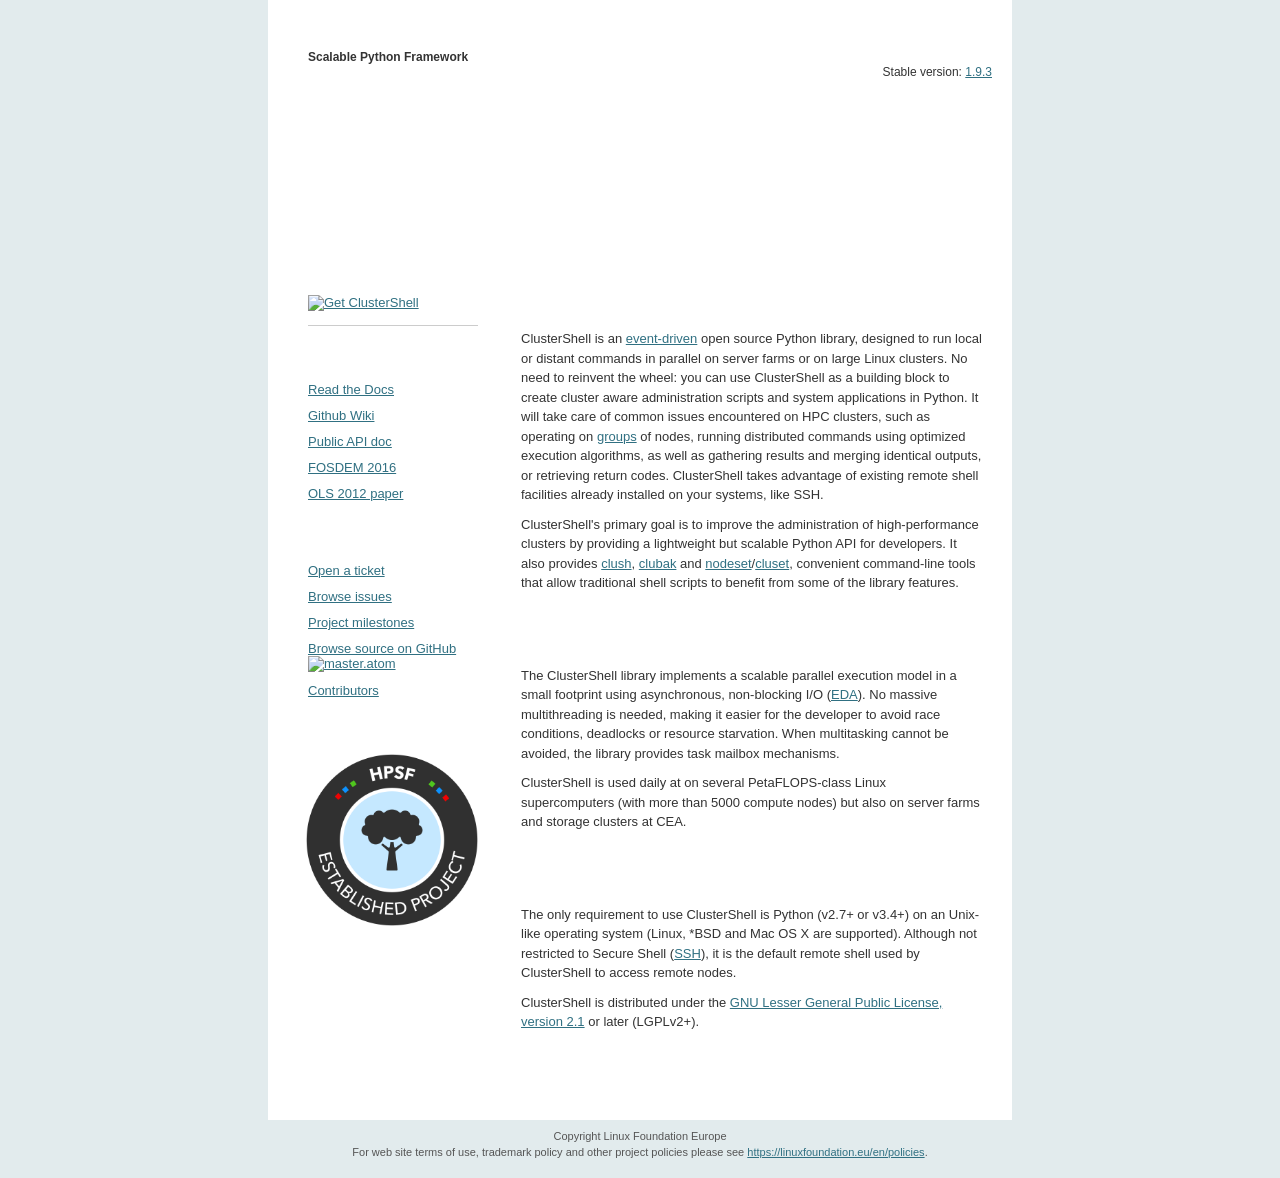
==== index.html @ 61e1e4eb "gh-pages: HPSF onboarding and link cleanup - Add LF Europe copyright/policies footer (two lines) - R" ====
<!DOCTYPE html PUBLIC "-//W3C//DTD XHTML 1.0 Strict//EN"
  "http://www.w3.org/TR/xhtml1/DTD/xhtml1-strict.dtd">
<html xmlns="http://www.w3.org/1999/xhtml" xml:lang="en" >
<head>
	<meta http-equiv="content-type" content="text/html; charset=iso-8859-1" />
	<meta name="keywords" content="linux, hpc, cluster, clustershell, nodeset, clush, clubak, git, eda, hpsf" />
	<meta name="description" content="Open Source ClusterShell Python Framework for scalable cluster administration" />
	<meta name="google-site-verification" content="XtGLtG8yFiXutnJZsmzmnYWXhLiLVua00gqdpdCaONA" />
	<meta name="robots" content="all" />
	<title>ClusterShell - Scalable Python Framework for cluster administration</title>
	<style type="text/css" media="all">
		@import "index.css";
	</style>
</head>

<body onload="window.defaultStatus='ClusterShell - Scalable Python Framework for cluster administration';" id="css-clustershell">

<div id="container">
	<div id="intro">
		<div id="pageHeader">
			<h1><span>ClusterShell</span></h1>
			<h2><span>Scalable Python Framework</span></h2>
		</div>

		<div id="quickSummary">
			<p class="p1"><span>Improve your cluster daily administration by using a scalable Python API and through provided command- line tools (clush, nodeset, ...)</span></p>
			<p class="p2"><span>Stable version: <a href="https://github.com/clustershell/clustershell/releases/tag/v1.9.3" title="Latest version">1.9.3</a></span></p>
		</div>

		<div id="why">
			<h3><span>Why you need ClusterShell</span></h3>
			<p class="p1">ClusterShell is an <a href="https://en.wikipedia.org/wiki/Event-driven_programming" title="Event-driven programming">event-driven</a> open source Python library, designed to run local or distant commands in parallel on server farms or on large Linux clusters. No need to reinvent the wheel: you can use ClusterShell as a building block to create cluster aware administration scripts and system applications in Python. It will take care of common issues encountered on HPC clusters, such as operating on <a href="https://clustershell.readthedocs.io/en/latest/config.html#node-groups" title="ClusterShell node groups">groups</a> of nodes, running distributed commands using optimized execution algorithms, as well as gathering results and merging identical outputs, or retrieving return codes. ClusterShell takes advantage of existing remote shell facilities already installed on your systems, like SSH.</p>
			<p class="p2"><span>ClusterShell's primary goal is to improve the administration of high-performance clusters by providing a lightweight but scalable Python API for developers. It also provides <a href="https://clustershell.readthedocs.io/en/latest/tools/clush.html" title="clush CLI tool">clush</a>, <a href="https://clustershell.readthedocs.io/en/latest/tools/clubak.html" title="clubak CLI tool">clubak</a> and <a href="https://clustershell.readthedocs.io/en/latest/tools/nodeset.html" title="nodeset CLI tool">nodeset</a>/<a href="https://clustershell.readthedocs.io/en/latest/tools/cluset.html" title="cluset CLI tool">cluset</a>, convenient command-line tools that allow traditional shell scripts to benefit from some of the library features.</span></p>
		</div>
	</div>

	<div id="supportingText">
		<div id="scalability">
			<h3><span>Scalability perspective</span></h3>
			<p class="p1"><span>The ClusterShell library implements a scalable parallel execution model in a small footprint using asynchronous, non-blocking I/O (<a href="https://en.wikipedia.org/wiki/Event-driven_architecture" title="Event-Driven Architecture">EDA</a>). No massive multithreading is needed, making it easier for the developer to avoid race conditions, deadlocks or resource starvation. When multitasking cannot be avoided, the library provides task mailbox mechanisms.</span></p>
			<p class="p1"><span>ClusterShell is used daily at on several PetaFLOPS-class Linux supercomputers (with more than 5000 compute nodes) but also on server farms and storage clusters at CEA.</span></p>
		</div>

		<div id="requirements">
			<h3><span>Requirements</span></h3>
			<p class="p1"><span>The only requirement to use ClusterShell is Python (v2.7+ or v3.4+) on an Unix-like operating system (Linux, *BSD and Mac OS X are supported). Although not restricted to Secure Shell (<a href="https://en.wikipedia.org/wiki/Secure_Shell" title="Secure Shell on Wikipedia">SSH</a>), it is the default remote shell used by ClusterShell to access remote nodes.</span></p>
			<p class="p2"><span>ClusterShell is distributed under the <a href="https://www.gnu.org/licenses/old-licenses/lgpl-2.1.en.html" title="GNU LGPLv2+">GNU Lesser General Public License, version 2.1</a> or later (LGPLv2+).</span></p>
		</div>

		<div id="footer">
			<a href="https://aur.archlinux.org/packages/clustershell" title="ClusterShell on Arch Linux">Arch</a> &nbsp;
			<a href="https://packages.debian.org/clustershell" title="ClusterShell on Debian Linux">Debian</a> &nbsp;
			<a href="https://packages.fedoraproject.org/pkgs/clustershell/clustershell/" title="ClusterShell on Fedora and EPEL">Fedora/EPEL</a> &nbsp;
			<a href="https://packages.ubuntu.com/clustershell" title="ClusterShell on Ubuntu Linux">Ubuntu</a> &nbsp;-&nbsp;
			<a href="https://github.com/clustershell/clustershell/tree/master/lib/ClusterShell" title="Browse library source code">code/lib</a> &nbsp;
			<a href="https://pypi.org/project/ClusterShell/" title="ClusterShell on Python Package Index">PyPI</a> &nbsp;
			<a href="https://koji.fedoraproject.org/koji/packageinfo?packageID=10907" title="ClusterShell on Koji Build System">Koji</a> &nbsp;
			<a href="https://src.fedoraproject.org/rpms/clustershell" title="ClusterShell on Fedora Pagure">Pagure</a> &nbsp;
			<a href="https://build.opensuse.org/package/show/network:cluster/clustershell" title="ClusterShell on openSUSE Build Service">obs</a> &nbsp;
			<a href="https://www.openhub.net/p/clustershell" title="Open Hub project statistics (formely ohloh)">Open Hub</a>
		</div>
	</div>

	<div id="linkList">
		<div id="linkList2">
			<div id="lselect">
				<h3 class="select"><span>Download</span></h3>
				<ul>
					<li><a href="https://clustershell.readthedocs.io/en/latest/install.html#distribution" title="Get ClusterShell" accesskey="g"><img src="images/get.png" alt="Get ClusterShell" /></a>&nbsp;</li>
				</ul>
			</div>

			<div id="ldocumentation">
				<h3 class="documentation"><span>Documentation:</span></h3>
				<ul>
					<li><a href="https://clustershell.readthedocs.io/" title="Read the Docs" >Read the Docs</a>&nbsp;</li>
					<li><a href="https://github.com/clustershell/clustershell/wiki" title="Github Wiki Knowledge Base" >Github Wiki</a>&nbsp;</li>
					<li><a href="https://clustershell.readthedocs.io/en/latest/api/index.html" title="Public API doc" >Public API doc</a></li>
					<li><a href="https://archive.fosdem.org/2016/schedule/event/hpc_bigdata_clustershell/" title="FOSDEM 2016 talk info and slides" >FOSDEM 2016</a></li>
					<li><a href="https://www.kernel.org/doc/ols/2012/ols2012-thiell.pdf" title="2012 Ottawa Linux Symposium Presented Paper" >OLS 2012 paper</a></li>
				</ul>
			</div>

			<div id="lcontribute">
				<h3 class="contribute"><span>Contribute:</span></h3>
				<ul>
					<li><a href="https://github.com/clustershell/clustershell/issues/new" title="Open New Issue on Github" >Open a ticket</a></li>
					<li><a href="https://github.com/clustershell/clustershell/issues" title="Browse Issues on Github" >Browse issues</a></li>
				    <li><a href="https://github.com/clustershell/clustershell/milestones" title="Project milestones" >Project milestones</a></li>
				    <li><a href="https://github.com/clustershell/clustershell" title="Browse source on GitHub" >Browse source on GitHub</a> &nbsp;<a href="https://github.com/clustershell/clustershell/commits/master.atom" title="Subscribe to the master commits feed"><img src="images/feed.png" alt="master.atom" /></a></li>
				    <li><a href="https://github.com/clustershell/clustershell/wiki/Thanks" title="Contributors" >Contributors</a></li>
				</ul>
			</div>
		</div>
        <div id="lhpsf">
            <a href="https://hpsf.io/" title="High Performance Software Foundation"><img src="images/HPSF_Project_Badge_Established.png" alt="HPSF Established Project" /></a>
        </div>
	</div>
</div>

<div id="copyright">
	<p>Copyright Linux Foundation Europe</p>
	<p>For web site terms of use, trademark policy and other project policies please see <a href="https://linuxfoundation.eu/en/policies">https://linuxfoundation.eu/en/policies</a>.</p>
</div>
</body>
</html>
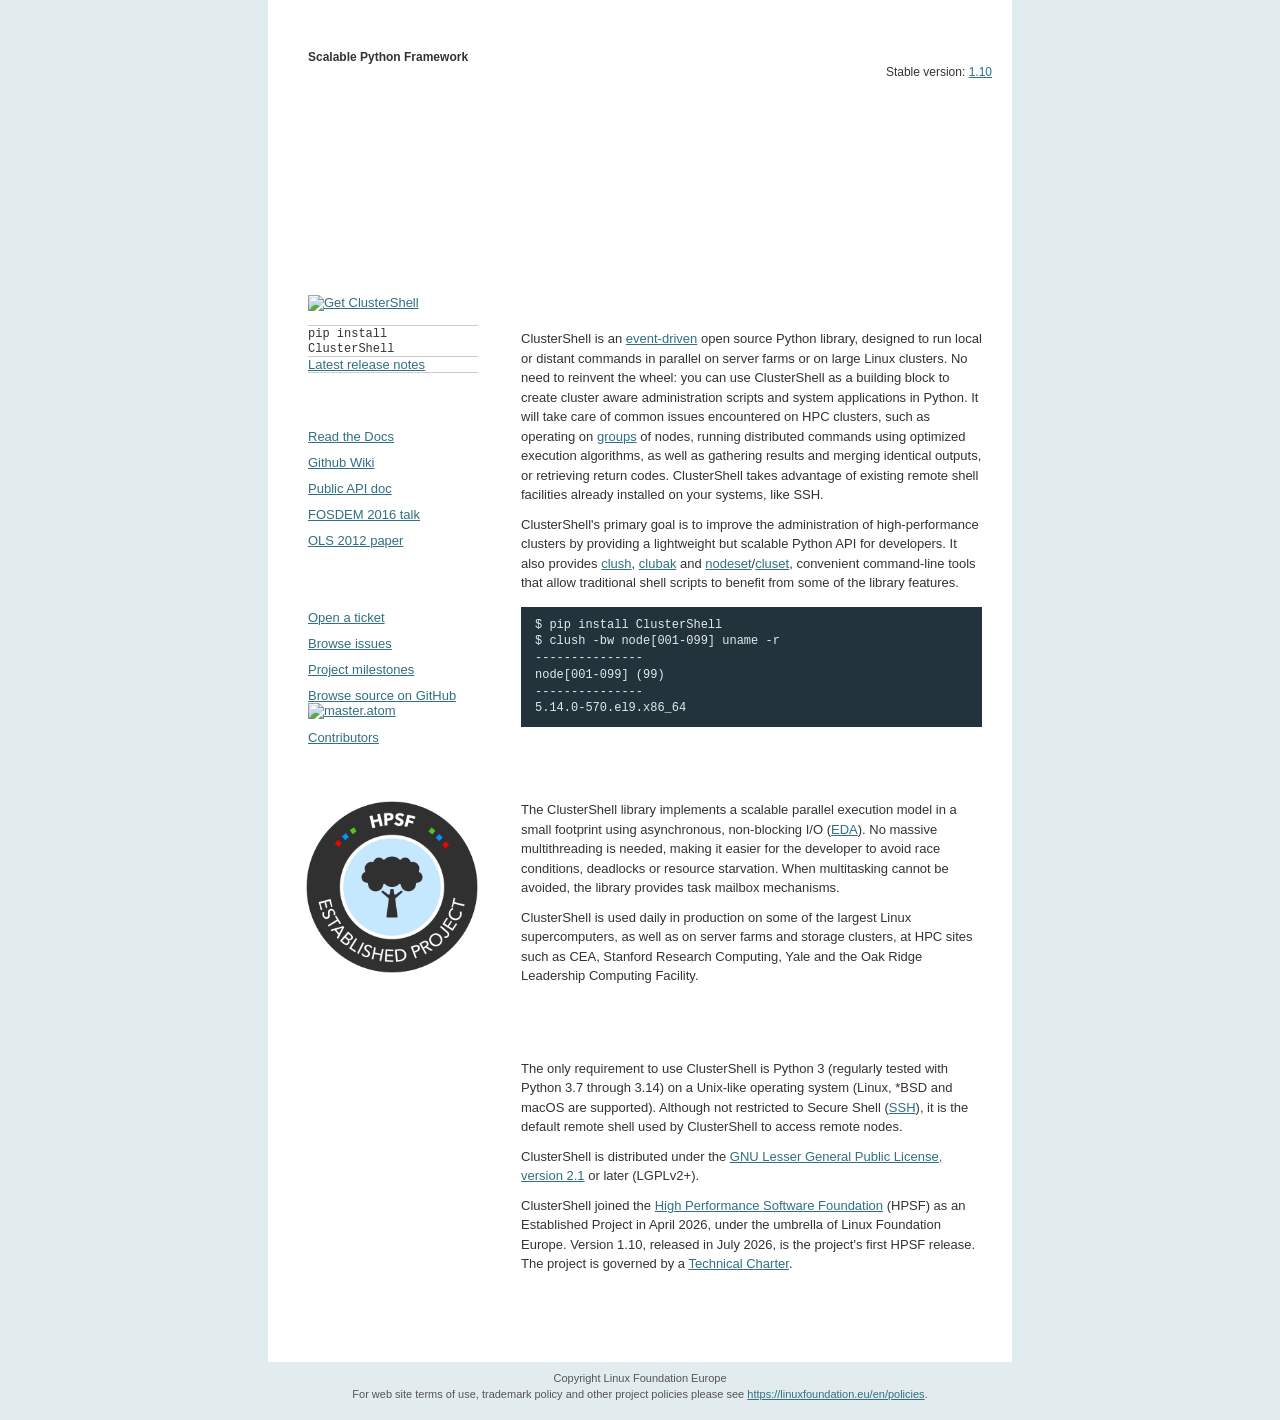
==== commit 1c1c4622: "gh-pages: refresh for 1.10 - Bump stable version to 1.10 - Requirements: Python 3 (regularly tested " ====
--- a/index.html
+++ b/index.html
@@ -1,8 +1,8 @@
-<!DOCTYPE html PUBLIC "-//W3C//DTD XHTML 1.0 Strict//EN"
-  "http://www.w3.org/TR/xhtml1/DTD/xhtml1-strict.dtd">
-<html xmlns="http://www.w3.org/1999/xhtml" xml:lang="en" >
+<!DOCTYPE html>
+<html lang="en">
 <head>
-	<meta http-equiv="content-type" content="text/html; charset=iso-8859-1" />
+	<meta charset="utf-8" />
+	<meta name="viewport" content="width=744" />
 	<meta name="keywords" content="linux, hpc, cluster, clustershell, nodeset, clush, clubak, git, eda, hpsf" />
 	<meta name="description" content="Open Source ClusterShell Python Framework for scalable cluster administration" />
 	<meta name="google-site-verification" content="XtGLtG8yFiXutnJZsmzmnYWXhLiLVua00gqdpdCaONA" />
@@ -13,7 +13,7 @@
 	</style>
 </head>
 
-<body onload="window.defaultStatus='ClusterShell - Scalable Python Framework for cluster administration';" id="css-clustershell">
+<body id="css-clustershell">
 
 <div id="container">
 	<div id="intro">
@@ -24,13 +24,19 @@
 
 		<div id="quickSummary">
 			<p class="p1"><span>Improve your cluster daily administration by using a scalable Python API and through provided command- line tools (clush, nodeset, ...)</span></p>
-			<p class="p2"><span>Stable version: <a href="https://github.com/clustershell/clustershell/releases/tag/v1.9.3" title="Latest version">1.9.3</a></span></p>
+			<p class="p2"><span>Stable version: <a href="https://github.com/clustershell/clustershell/releases/tag/v1.10" title="Latest version">1.10</a></span></p>
 		</div>
 
 		<div id="why">
 			<h3><span>Why you need ClusterShell</span></h3>
 			<p class="p1">ClusterShell is an <a href="https://en.wikipedia.org/wiki/Event-driven_programming" title="Event-driven programming">event-driven</a> open source Python library, designed to run local or distant commands in parallel on server farms or on large Linux clusters. No need to reinvent the wheel: you can use ClusterShell as a building block to create cluster aware administration scripts and system applications in Python. It will take care of common issues encountered on HPC clusters, such as operating on <a href="https://clustershell.readthedocs.io/en/latest/config.html#node-groups" title="ClusterShell node groups">groups</a> of nodes, running distributed commands using optimized execution algorithms, as well as gathering results and merging identical outputs, or retrieving return codes. ClusterShell takes advantage of existing remote shell facilities already installed on your systems, like SSH.</p>
 			<p class="p2"><span>ClusterShell's primary goal is to improve the administration of high-performance clusters by providing a lightweight but scalable Python API for developers. It also provides <a href="https://clustershell.readthedocs.io/en/latest/tools/clush.html" title="clush CLI tool">clush</a>, <a href="https://clustershell.readthedocs.io/en/latest/tools/clubak.html" title="clubak CLI tool">clubak</a> and <a href="https://clustershell.readthedocs.io/en/latest/tools/nodeset.html" title="nodeset CLI tool">nodeset</a>/<a href="https://clustershell.readthedocs.io/en/latest/tools/cluset.html" title="cluset CLI tool">cluset</a>, convenient command-line tools that allow traditional shell scripts to benefit from some of the library features.</span></p>
+			<pre class="term">$ pip install ClusterShell
+$ clush -bw node[001-099] uname -r
+---------------
+node[001-099] (99)
+---------------
+5.14.0-570.el9.x86_64</pre>
 		</div>
 	</div>
 
@@ -38,13 +44,14 @@
 		<div id="scalability">
 			<h3><span>Scalability perspective</span></h3>
 			<p class="p1"><span>The ClusterShell library implements a scalable parallel execution model in a small footprint using asynchronous, non-blocking I/O (<a href="https://en.wikipedia.org/wiki/Event-driven_architecture" title="Event-Driven Architecture">EDA</a>). No massive multithreading is needed, making it easier for the developer to avoid race conditions, deadlocks or resource starvation. When multitasking cannot be avoided, the library provides task mailbox mechanisms.</span></p>
-			<p class="p1"><span>ClusterShell is used daily at on several PetaFLOPS-class Linux supercomputers (with more than 5000 compute nodes) but also on server farms and storage clusters at CEA.</span></p>
+			<p class="p1"><span>ClusterShell is used daily in production on some of the largest Linux supercomputers, as well as on server farms and storage clusters, at HPC sites such as CEA, Stanford Research Computing, Yale and the Oak Ridge Leadership Computing Facility.</span></p>
 		</div>
 
 		<div id="requirements">
 			<h3><span>Requirements</span></h3>
-			<p class="p1"><span>The only requirement to use ClusterShell is Python (v2.7+ or v3.4+) on an Unix-like operating system (Linux, *BSD and Mac OS X are supported). Although not restricted to Secure Shell (<a href="https://en.wikipedia.org/wiki/Secure_Shell" title="Secure Shell on Wikipedia">SSH</a>), it is the default remote shell used by ClusterShell to access remote nodes.</span></p>
+			<p class="p1"><span>The only requirement to use ClusterShell is Python 3 (regularly tested with Python 3.7 through 3.14) on a Unix-like operating system (Linux, *BSD and macOS are supported). Although not restricted to Secure Shell (<a href="https://en.wikipedia.org/wiki/Secure_Shell" title="Secure Shell on Wikipedia">SSH</a>), it is the default remote shell used by ClusterShell to access remote nodes.</span></p>
 			<p class="p2"><span>ClusterShell is distributed under the <a href="https://www.gnu.org/licenses/old-licenses/lgpl-2.1.en.html" title="GNU LGPLv2+">GNU Lesser General Public License, version 2.1</a> or later (LGPLv2+).</span></p>
+			<p class="p2"><span>ClusterShell joined the <a href="https://hpsf.io/" title="High Performance Software Foundation">High Performance Software Foundation</a> (HPSF) as an Established Project in April 2026, under the umbrella of Linux Foundation Europe. Version 1.10, released in July 2026, is the project's first HPSF release. The project is governed by a <a href="https://clustershell.readthedocs.io/en/latest/CHARTER.html" title="ClusterShell Technical Charter">Technical Charter</a>.</span></p>
 		</div>
 
 		<div id="footer">
@@ -56,8 +63,7 @@
 			<a href="https://pypi.org/project/ClusterShell/" title="ClusterShell on Python Package Index">PyPI</a> &nbsp;
 			<a href="https://koji.fedoraproject.org/koji/packageinfo?packageID=10907" title="ClusterShell on Koji Build System">Koji</a> &nbsp;
 			<a href="https://src.fedoraproject.org/rpms/clustershell" title="ClusterShell on Fedora Pagure">Pagure</a> &nbsp;
-			<a href="https://build.opensuse.org/package/show/network:cluster/clustershell" title="ClusterShell on openSUSE Build Service">obs</a> &nbsp;
-			<a href="https://www.openhub.net/p/clustershell" title="Open Hub project statistics (formely ohloh)">Open Hub</a>
+			<a href="https://build.opensuse.org/package/show/network:cluster/clustershell" title="ClusterShell on openSUSE Build Service">obs</a>
 		</div>
 	</div>
 
@@ -67,6 +73,8 @@
 				<h3 class="select"><span>Download</span></h3>
 				<ul>
 					<li><a href="https://clustershell.readthedocs.io/en/latest/install.html#distribution" title="Get ClusterShell" accesskey="g"><img src="images/get.png" alt="Get ClusterShell" /></a>&nbsp;</li>
+					<li><code>pip install ClusterShell</code></li>
+					<li><a href="https://github.com/clustershell/clustershell/releases/latest" title="Latest release on GitHub">Latest release notes</a></li>
 				</ul>
 			</div>
 
@@ -76,7 +84,7 @@
 					<li><a href="https://clustershell.readthedocs.io/" title="Read the Docs" >Read the Docs</a>&nbsp;</li>
 					<li><a href="https://github.com/clustershell/clustershell/wiki" title="Github Wiki Knowledge Base" >Github Wiki</a>&nbsp;</li>
 					<li><a href="https://clustershell.readthedocs.io/en/latest/api/index.html" title="Public API doc" >Public API doc</a></li>
-					<li><a href="https://archive.fosdem.org/2016/schedule/event/hpc_bigdata_clustershell/" title="FOSDEM 2016 talk info and slides" >FOSDEM 2016</a></li>
+					<li><a href="https://archive.fosdem.org/2016/schedule/event/hpc_bigdata_clustershell/" title="FOSDEM 2016 talk info and slides" >FOSDEM 2016 talk</a></li>
 					<li><a href="https://www.kernel.org/doc/ols/2012/ols2012-thiell.pdf" title="2012 Ottawa Linux Symposium Presented Paper" >OLS 2012 paper</a></li>
 				</ul>
 			</div>
@@ -88,7 +96,7 @@
 					<li><a href="https://github.com/clustershell/clustershell/issues" title="Browse Issues on Github" >Browse issues</a></li>
 				    <li><a href="https://github.com/clustershell/clustershell/milestones" title="Project milestones" >Project milestones</a></li>
 				    <li><a href="https://github.com/clustershell/clustershell" title="Browse source on GitHub" >Browse source on GitHub</a> &nbsp;<a href="https://github.com/clustershell/clustershell/commits/master.atom" title="Subscribe to the master commits feed"><img src="images/feed.png" alt="master.atom" /></a></li>
-				    <li><a href="https://github.com/clustershell/clustershell/wiki/Thanks" title="Contributors" >Contributors</a></li>
+				    <li><a href="https://clustershell.readthedocs.io/en/latest/acknowledgments.html" title="Acknowledgments" >Contributors</a></li>
 				</ul>
 			</div>
 		</div>
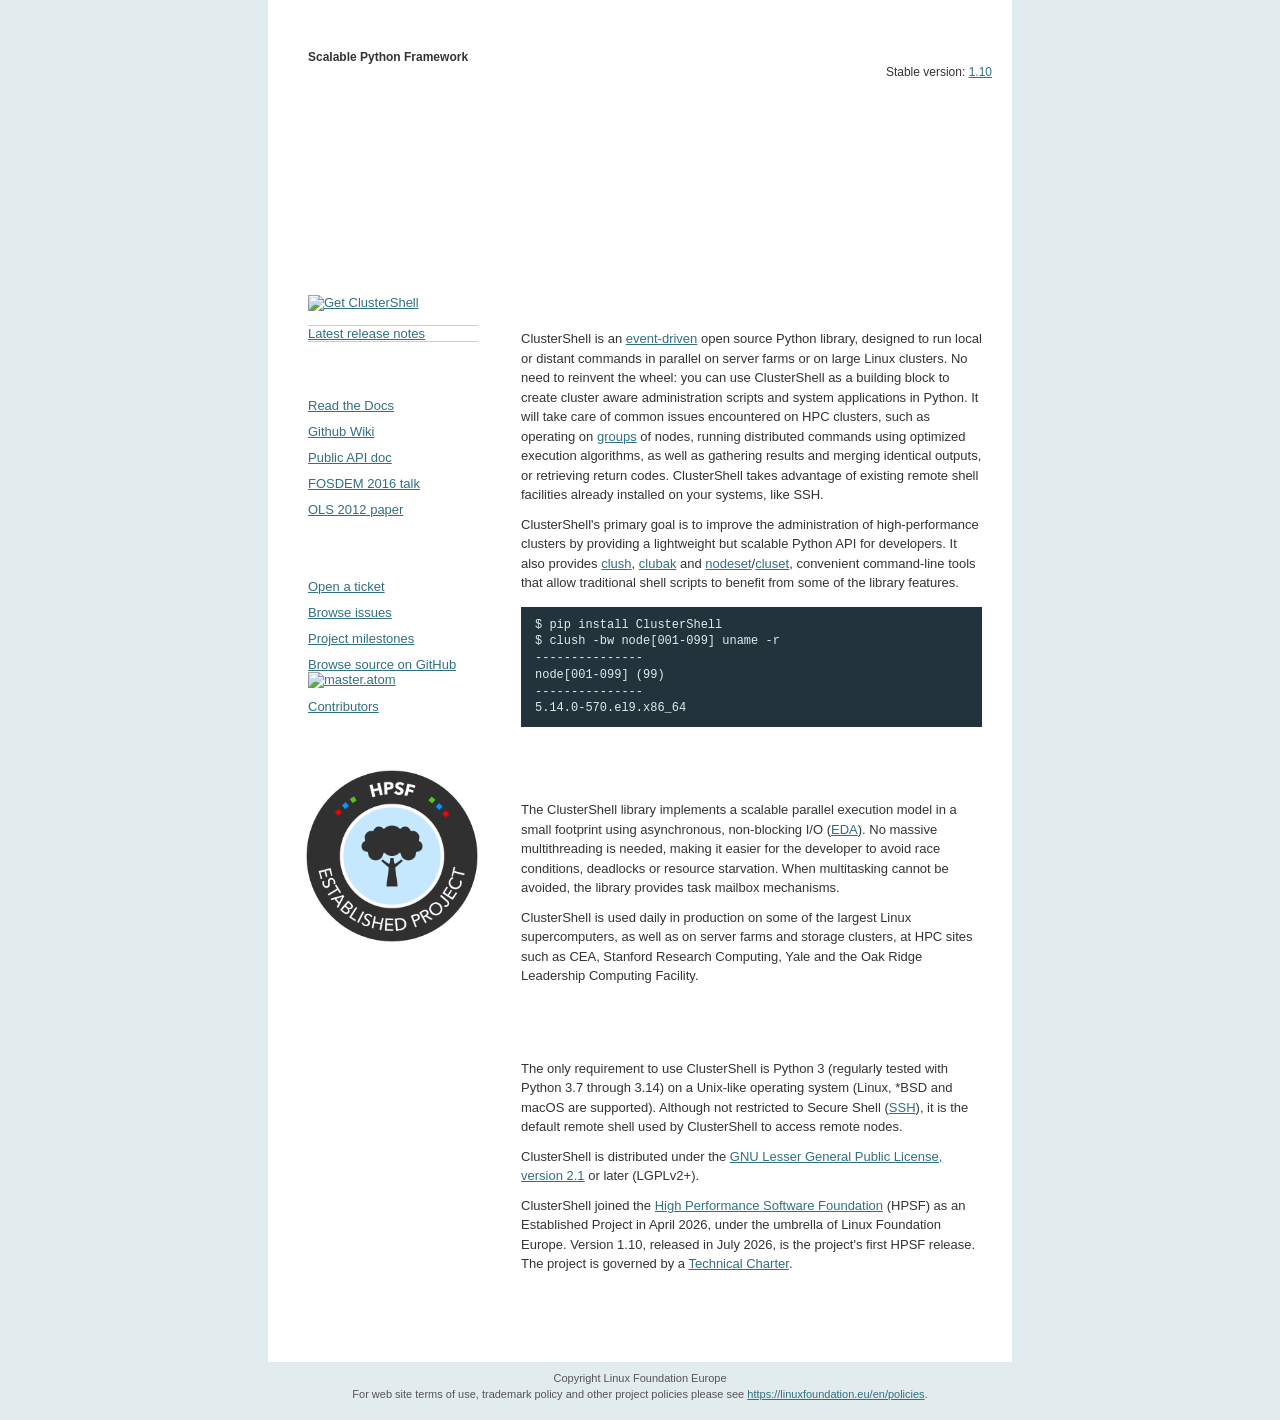
==== commit 3d2529bb: "gh-pages: drop pip install line from Download box Redundant with the example snippet and looked like" ====
--- a/index.html
+++ b/index.html
@@ -73,7 +73,6 @@
 				<h3 class="select"><span>Download</span></h3>
 				<ul>
 					<li><a href="https://clustershell.readthedocs.io/en/latest/install.html#distribution" title="Get ClusterShell" accesskey="g"><img src="images/get.png" alt="Get ClusterShell" /></a>&nbsp;</li>
-					<li><code>pip install ClusterShell</code></li>
 					<li><a href="https://github.com/clustershell/clustershell/releases/latest" title="Latest release on GitHub">Latest release notes</a></li>
 				</ul>
 			</div>
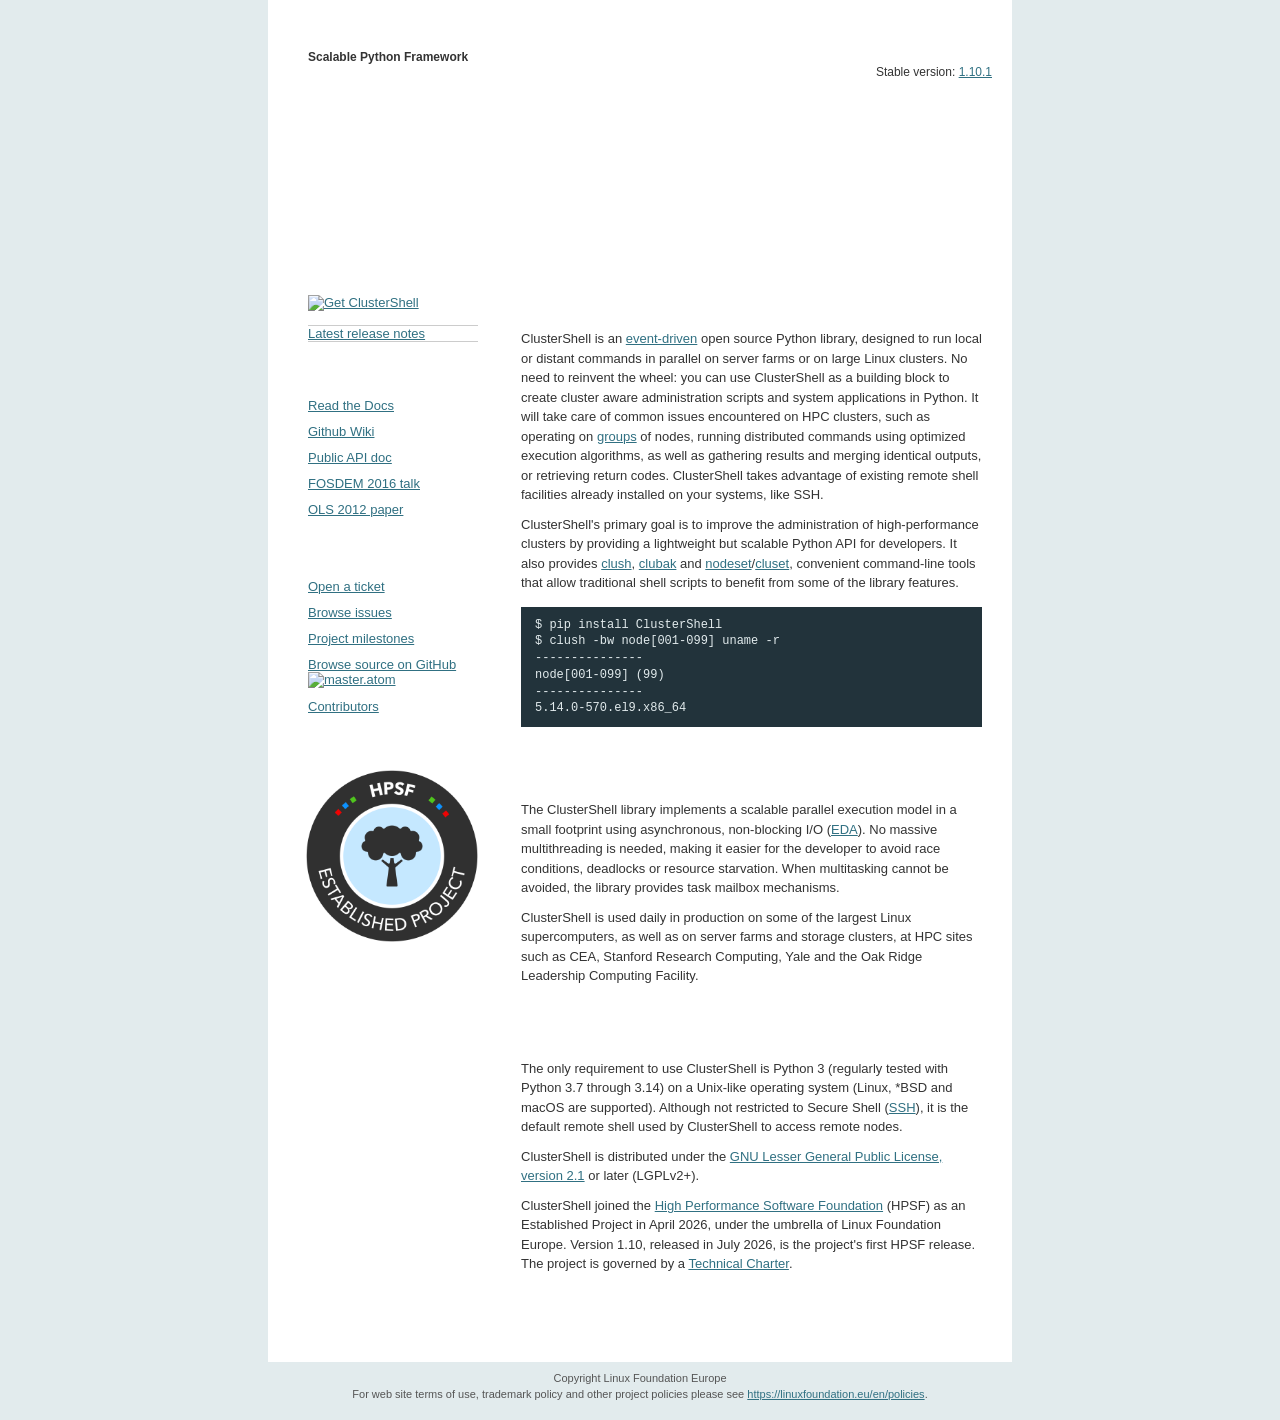
==== commit 8b9b1586: "gh-pages: bump stable version to 1.10.1 Signed-off-by: Stephane Thiell <stephane@thiell.com>" ====
--- a/index.html
+++ b/index.html
@@ -24,7 +24,7 @@
 
 		<div id="quickSummary">
 			<p class="p1"><span>Improve your cluster daily administration by using a scalable Python API and through provided command- line tools (clush, nodeset, ...)</span></p>
-			<p class="p2"><span>Stable version: <a href="https://github.com/clustershell/clustershell/releases/tag/v1.10" title="Latest version">1.10</a></span></p>
+			<p class="p2"><span>Stable version: <a href="https://github.com/clustershell/clustershell/releases/tag/v1.10.1" title="Latest version">1.10.1</a></span></p>
 		</div>
 
 		<div id="why">
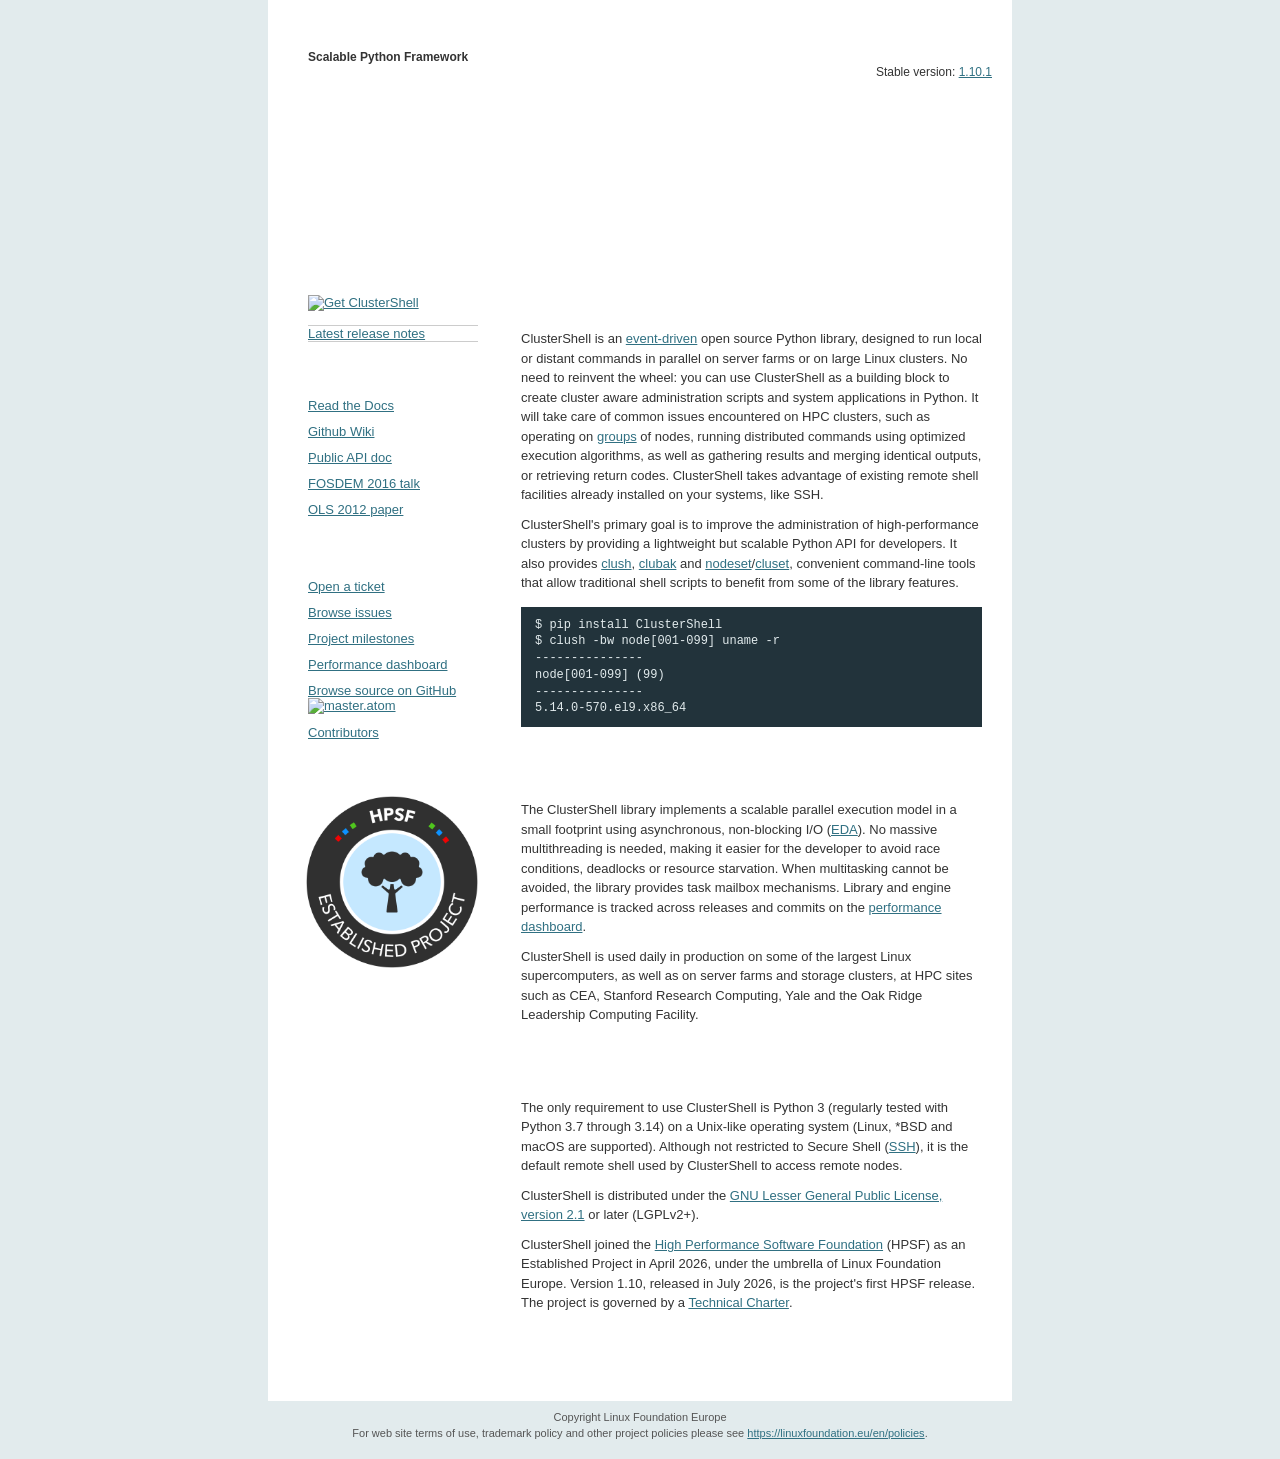
==== commit 389235f7: "gh-pages: link the performance dashboard Add a Contribute sidebar entry and a sentence in the scalab" ====
--- a/index.html
+++ b/index.html
@@ -43,7 +43,7 @@
 	<div id="supportingText">
 		<div id="scalability">
 			<h3><span>Scalability perspective</span></h3>
-			<p class="p1"><span>The ClusterShell library implements a scalable parallel execution model in a small footprint using asynchronous, non-blocking I/O (<a href="https://en.wikipedia.org/wiki/Event-driven_architecture" title="Event-Driven Architecture">EDA</a>). No massive multithreading is needed, making it easier for the developer to avoid race conditions, deadlocks or resource starvation. When multitasking cannot be avoided, the library provides task mailbox mechanisms.</span></p>
+			<p class="p1"><span>The ClusterShell library implements a scalable parallel execution model in a small footprint using asynchronous, non-blocking I/O (<a href="https://en.wikipedia.org/wiki/Event-driven_architecture" title="Event-Driven Architecture">EDA</a>). No massive multithreading is needed, making it easier for the developer to avoid race conditions, deadlocks or resource starvation. When multitasking cannot be avoided, the library provides task mailbox mechanisms. Library and engine performance is tracked across releases and commits on the <a href="performance/" title="ClusterShell performance dashboard">performance dashboard</a>.</span></p>
 			<p class="p1"><span>ClusterShell is used daily in production on some of the largest Linux supercomputers, as well as on server farms and storage clusters, at HPC sites such as CEA, Stanford Research Computing, Yale and the Oak Ridge Leadership Computing Facility.</span></p>
 		</div>
 
@@ -94,6 +94,7 @@
 					<li><a href="https://github.com/clustershell/clustershell/issues/new" title="Open New Issue on Github" >Open a ticket</a></li>
 					<li><a href="https://github.com/clustershell/clustershell/issues" title="Browse Issues on Github" >Browse issues</a></li>
 				    <li><a href="https://github.com/clustershell/clustershell/milestones" title="Project milestones" >Project milestones</a></li>
+				    <li><a href="performance/" title="Performance across releases and commits" >Performance dashboard</a></li>
 				    <li><a href="https://github.com/clustershell/clustershell" title="Browse source on GitHub" >Browse source on GitHub</a> &nbsp;<a href="https://github.com/clustershell/clustershell/commits/master.atom" title="Subscribe to the master commits feed"><img src="images/feed.png" alt="master.atom" /></a></li>
 				    <li><a href="https://clustershell.readthedocs.io/en/latest/acknowledgments.html" title="Acknowledgments" >Contributors</a></li>
 				</ul>
